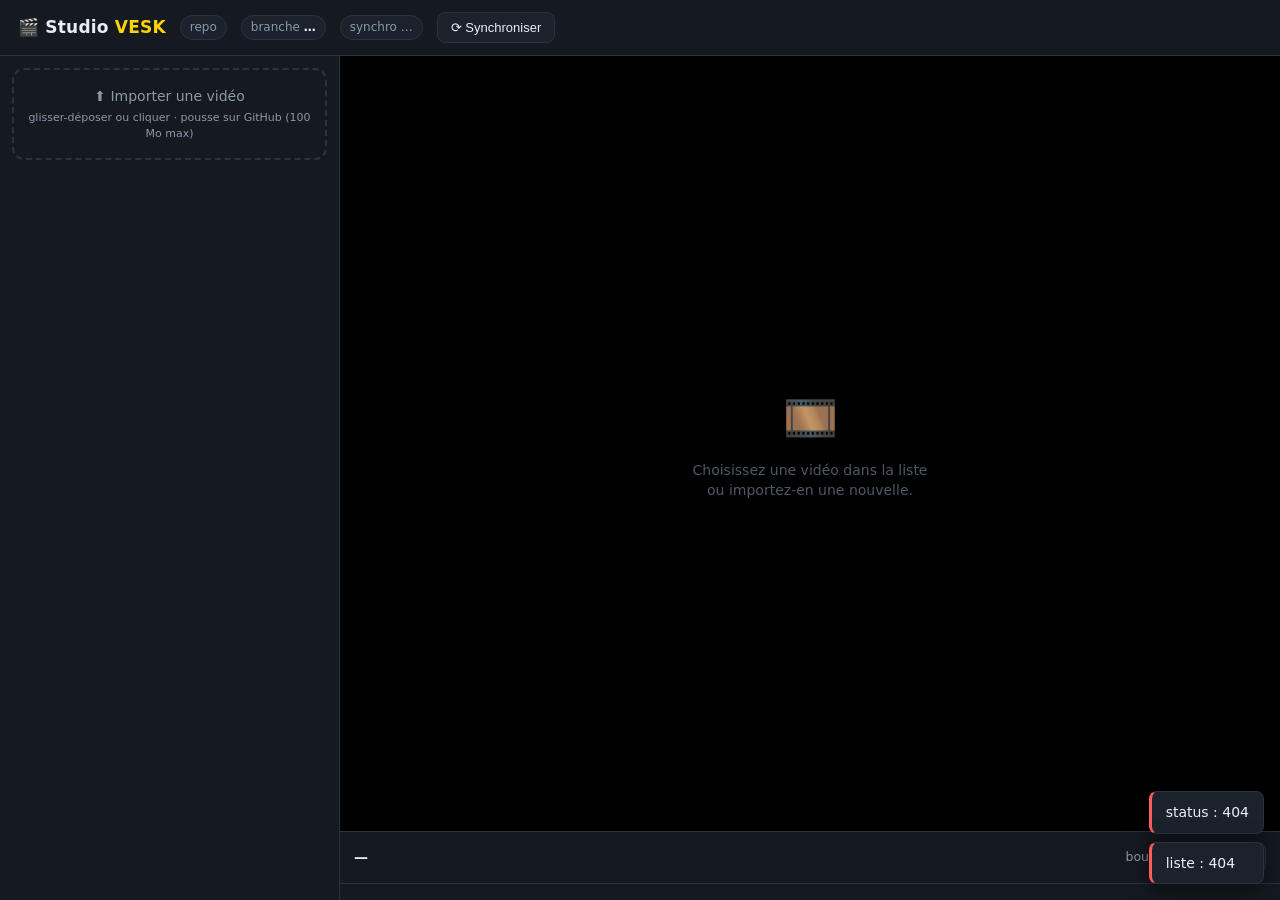
==== studio/index.html @ 56725480 "studio: application web d'import et de visualisation des vidéos du dépôt — lecture Range, vignettes," ====
<!DOCTYPE html>
<html lang="fr">
<head>
<meta charset="utf-8">
<meta name="viewport" content="width=device-width, initial-scale=1">
<title>Studio VESK — vidéos du dépôt GitHub</title>
<style>
  :root{
    --bg:#0d1014; --panel:#151a21; --panel2:#1b222c; --line:#2a3341;
    --txt:#e8edf4; --dim:#8b98a9; --acc:#ffd400; --ok:#3ddc84; --warn:#ff9f43;
  }
  *{box-sizing:border-box; margin:0; padding:0}
  body{background:var(--bg); color:var(--txt); font:14px/1.45 system-ui,-apple-system,"Segoe UI",sans-serif; height:100vh; display:flex; flex-direction:column; overflow:hidden}
  header{display:flex; align-items:center; gap:14px; padding:12px 18px; background:var(--panel); border-bottom:1px solid var(--line); flex-wrap:wrap}
  header h1{font-size:17px; font-weight:700; letter-spacing:.2px}
  header h1 span{color:var(--acc)}
  .badge{font-size:12px; padding:3px 9px; border-radius:99px; background:var(--panel2); border:1px solid var(--line); color:var(--dim); white-space:nowrap}
  .badge b{color:var(--txt); font-weight:600}
  .badge.ok{color:var(--ok); border-color:#1d4933}
  .badge.warnc{color:var(--warn); border-color:#59401f}
  button{background:var(--panel2); color:var(--txt); border:1px solid var(--line); border-radius:8px; padding:7px 13px; font-size:13px; cursor:pointer; transition:.15s}
  button:hover{border-color:var(--acc); color:var(--acc)}
  button.primary{background:var(--acc); border-color:var(--acc); color:#111; font-weight:700}
  button.primary:hover{filter:brightness(1.08); color:#111}
  main{flex:1; display:grid; grid-template-columns:340px 1fr; min-height:0}
  aside{background:var(--panel); border-right:1px solid var(--line); display:flex; flex-direction:column; min-height:0}
  .drop{margin:12px; padding:16px 12px; border:2px dashed var(--line); border-radius:12px; text-align:center; color:var(--dim); cursor:pointer; transition:.15s; position:relative}
  .drop:hover,.drop.over{border-color:var(--acc); color:var(--acc); background:#1c1f14}
  .drop small{display:block; margin-top:4px; font-size:11px}
  .bar{height:4px; background:var(--panel2); border-radius:2px; margin:0 12px 8px; overflow:hidden; display:none}
  .bar i{display:block; height:100%; width:0; background:var(--acc); transition:.15s}
  .list{overflow-y:auto; flex:1; padding:4px 8px 14px}
  .vid{display:flex; gap:10px; padding:8px; border-radius:10px; cursor:pointer; border:1px solid transparent; margin-bottom:4px}
  .vid:hover{background:var(--panel2)}
  .vid.active{background:var(--panel2); border-color:var(--acc)}
  .vid img{width:64px; height:88px; object-fit:cover; border-radius:6px; background:#000; flex:none}
  .vid .ph{display:flex; align-items:center; justify-content:center; font-size:22px}
  .meta{min-width:0; align-self:center}
  .meta .nm{font-weight:600; font-size:13px; white-space:nowrap; overflow:hidden; text-overflow:ellipsis}
  .meta .sub{color:var(--dim); font-size:11.5px; margin-top:3px}
  .tag{display:inline-block; font-size:10.5px; padding:1px 7px; border-radius:99px; margin-top:5px; border:1px solid var(--line); color:var(--dim)}
  .tag.gh{color:var(--ok); border-color:#1d4933}
  .tag.loc{color:var(--warn); border-color:#59401f}
  .content{display:flex; flex-direction:column; min-width:0; min-height:0}
  .stage{flex:1; background:#000; display:flex; align-items:center; justify-content:center; min-height:0; position:relative}
  video{max-width:100%; max-height:100%; width:auto; height:auto; outline:none}
  .empty{color:#4d5766; text-align:center; padding:40px}
  .empty .big{font-size:44px; margin-bottom:10px}
  .toolbar{display:flex; align-items:center; gap:10px; padding:10px 14px; background:var(--panel); border-top:1px solid var(--line); flex-wrap:wrap}
  .toolbar .title{font-weight:700; margin-right:auto; min-width:0; white-space:nowrap; overflow:hidden; text-overflow:ellipsis}
  .toolbar label{color:var(--dim); font-size:12.5px; display:flex; align-items:center; gap:5px; user-select:none}
  select{background:var(--panel2); color:var(--txt); border:1px solid var(--line); border-radius:8px; padding:6px 8px; font-size:13px}
  .details{display:flex; gap:18px; padding:8px 14px; background:var(--panel); border-top:1px solid var(--line); color:var(--dim); font-size:12px; flex-wrap:wrap}
  .details b{color:var(--txt); font-weight:600}
  #toasts{position:fixed; right:16px; bottom:16px; display:flex; flex-direction:column; gap:8px; z-index:50}
  .toast{background:var(--panel2); border:1px solid var(--line); border-left:3px solid var(--acc); padding:10px 14px; border-radius:8px; max-width:420px; box-shadow:0 6px 24px #0008; animation:.2s ease-out}
  .toast.err{border-left-color:#ff5c5c}
  .toast.ok{border-left-color:var(--ok)}
  @keyframes .3{}
  ::-webkit-scrollbar{width:9px} ::-webkit-scrollbar-thumb{background:#29313d; border-radius:6px}
</style>
</head>
<body>
<header>
  <h1>🎬 Studio <span>VESK</span></h1>
  <span class="badge">repo <b id="repo"></b></span>
  <span class="badge">branche <b id="branch">…</b></span>
  <span class="badge" id="syncBadge">synchro …</span>
  <button id="btnSync" title="git fetch + rafraîchir">⟳ Synchroniser</button>
</header>
<main>
  <aside>
    <div class="drop" id="drop">
      ⬆ Importer une vidéo
      <small>glisser-déposer ou cliquer · pousse sur GitHub (100 Mo max)</small>
      <input type="file" id="file" accept="video/*" hidden>
    </div>
    <div class="bar" id="bar"><i id="barFill"></i></div>
    <div class="list" id="list"></div>
  </aside>
  <section class="content">
    <div class="stage" id="stage">
      <div class="empty" id="empty"><div class="big">🎞️</div>Choisissez une vidéo dans la liste<br>ou importez-en une nouvelle.</div>
      <video id="player" controls playsinline hidden></video>
    </div>
    <div class="toolbar">
      <div class="title" id="vTitle">—</div>
      <label>boucle <input type="checkbox" id="loop"></label>
      <select id="speed" title="vitesse">
        <option value="0.5">0,5×</option><option value="1" selected>1×</option>
        <option value="1.25">1,25×</option><option value="1.5">1,5×</option>
        <option value="2">2×</option>
      </select>
      <button id="btnGh" hidden>ouvrir sur GitHub</button>
      <button id="btnRaw" hidden>lien raw</button>
      <button id="btnCopy" hidden>copier le lien</button>
    </div>
    <div class="details" id="details"></div>
  </section>
</main>
<div id="toasts"></div>
<script>
const $ = (id) => document.getElementById(id);
const player = $("player");
let videos = [], current = null;

function toast(msg, cls = "") {
  const el = document.createElement("div");
  el.className = "toast " + cls;
  el.textContent = msg;
  $("toasts").appendChild(el);
  setTimeout(() => el.remove(), 5200);
}
function fmtSize(n) {
  if (n >= 1073741824) return (n / 1073741824).toFixed(1) + " Go";
  if (n >= 1048576) return (n / 1048576).toFixed(1) + " Mo";
  return Math.max(1, Math.round(n / 1024)) + " Ko";
}
function fmtDur(s) {
  if (s == null) return "—";
  s = Math.round(s);
  const m = Math.floor(s / 60), r = s % 60;
  return m + ":" + String(r).padStart(2, "0");
}
async function api(url, opts) {
  const res = await fetch(url, opts);
  const data = await res.json().catch(() => ({}));
  if (!res.ok) throw new Error(data.error || res.status);
  return data;
}

async function loadStatus() {
  try {
    const st = await api("/api/status");
    $("branch").textContent = st.branch;
    const b = $("syncBadge");
    if (st.dirty) { b.textContent = "modifications locales"; b.className = "badge warnc"; }
    else if (st.in_sync) { b.textContent = "✓ à jour avec GitHub"; b.className = "badge ok"; }
    else { b.textContent = `local ${st.head} ≠ ${st.origin || "?"}`; b.className = "badge warnc"; }
  } catch (e) { toast("status : " + e.message, "err"); }
}

async function loadVideos(keep = true) {
  try {
    const data = await api("/api/videos");
    videos = data.videos;
    $("repo").textContent = "gnansounoujerode3-hue/essaie";
    render(keep);
  } catch (e) { toast("liste : " + e.message, "err"); }
}

function render(keep = true) {
  const list = $("list");
  list.innerHTML = "";
  if (!videos.length) {
    list.innerHTML = '<div class="empty" style="padding:20px">Aucune vidéo dans le dépôt.</div>';
    return;
  }
  for (const v of videos) {
    const row = document.createElement("div");
    row.className = "vid" + (current && current.path === v.path ? " active" : "");
    row.innerHTML = `
      <img src="${v.thumb}" alt="" loading="lazy"
           onerror="this.classList.add('ph'); this.outerHTML='<div class=\\'vid ph\\' style=\\'width:64px;height:88px\\'>🎥</div>'">
      <div class="meta">
        <div class="nm" title="${v.name}">${v.name}</div>
        <div class="sub">▶ ${fmtDur(v.duration)} · ${fmtSize(v.size)}</div>
        <span class="tag ${v.synced ? "gh" : "loc"}">${v.synced ? "GitHub ✓" : "local"}</span>
      </div>`;
    row.onclick = () => select(v);
    list.appendChild(row);
  }
  if (keep && current) {
    const again = videos.find((v) => v.path === current.path);
    if (again) current = again;
  } else {
    select(videos.find((v) => v.name === "rush_marketing.mp4") || videos[0], false);
    return;
  }
}

function select(v, play = false) {
  if (!v) return;
  current = v;
  $("empty").style.display = "none";
  player.hidden = false;
  const wasPlaying = !player.paused;
  player.src = v.file;
  player.load();
  if (play || wasPlaying) player.play().catch(() => {});
  $("vTitle").textContent = v.name;
  $("btnGh").hidden = $("btnRaw").hidden = $("btnCopy").hidden = false;
  $("btnGh").onclick = () => window.open(v.github, "_blank");
  $("btnRaw").onclick = () => window.open(v.raw, "_blank");
  $("btnCopy").onclick = async () => {
    try { await navigator.clipboard.writeText(location.origin + v.file); toast("lien copié", "ok"); }
    catch { toast("copie impossible", "err"); }
  };
  $("details").innerHTML =
    `<span>chemin <b>${v.path}</b></span>` +
    `<span>taille <b>${fmtSize(v.size)}</b></span>` +
    `<span>durée <b>${fmtDur(v.duration)}</b></span>` +
    `<span>source <b>${v.synced ? "GitHub (poussé)" : "locale (non poussée)"}</b></span>`;
  document.querySelectorAll(".vid").forEach((el) => el.classList.remove("active"));
  const idx = videos.indexOf(v);
  if (idx >= 0 && document.querySelectorAll(".vid")[idx])
    document.querySelectorAll(".vid")[idx].classList.add("active");
}

function upload(file) {
  if (!file) return;
  const bar = $("bar"), fill = $("barFill");
  bar.style.display = "block"; fill.style.width = "0";
  const xhr = new XMLHttpRequest();
  xhr.open("POST", "/api/import?name=" + encodeURIComponent(file.name));
  xhr.upload.onprogress = (e) => { if (e.lengthComputable) fill.style.width = (100 * e.loaded / e.total) + "%"; };
  xhr.onload = () => {
    bar.style.display = "none";
    let data = {};
    try { data = JSON.parse(xhr.responseText); } catch {}
    if (xhr.status !== 200 || data.error) { toast(data.error || "import impossible", "err"); return; }
    toast(`« ${file.name} » importé ${data.pushed ? "et poussé sur GitHub" : "déjà à jour"} ${data.commit ? "· " + data.commit : ""}`, "ok");
    loadStatus(); loadVideos(false);
    setTimeout(() => {
      const v = videos.find((x) => x.path === data.path);
      if (v) select(v, true);
    }, 350);
  };
  xhr.onerror = () => { bar.style.display = "none"; toast("réseau : import impossible", "err"); };
  xhr.send(file);
}

$("drop").onclick = () => $("file").click();
$("file").onchange = (e) => upload(e.target.files[0]);
const drop = $("drop");
["dragover", "dragenter"].forEach((ev) => drop.addEventListener(ev, (e) => { e.preventDefault(); drop.classList.add("over"); }));
["dragleave", "drop"].forEach((ev) => drop.addEventListener(ev, (e) => { e.preventDefault(); drop.classList.remove("over"); }));
drop.addEventListener("drop", (e) => upload(e.dataTransfer.files[0]));

$("btnSync").onclick = async () => {
  $("btnSync").disabled = true; $("btnSync").textContent = "⟳ …";
  try {
    const st = await api("/api/sync", { method: "POST" });
    toast(st.fetched ? "fetch GitHub effectué" : ("fetch : " + (st.fetch_error || "échec")), st.fetched ? "ok" : "err");
    await loadStatus(); await loadVideos();
  } catch (e) { toast("sync : " + e.message, "err"); }
  $("btnSync").disabled = false; $("btnSync").textContent = "⟳ Synchroniser";
};

$("loop").onchange = (e) => { player.loop = e.target.checked; };
$("speed").onchange = (e) => { player.playbackRate = parseFloat(e.target.value); };
player.addEventListener("error", () => { if (player.src) toast("lecture impossible : " + current?.name, "err"); });

loadStatus(); loadVideos(false);
</script>
</body>
</html>
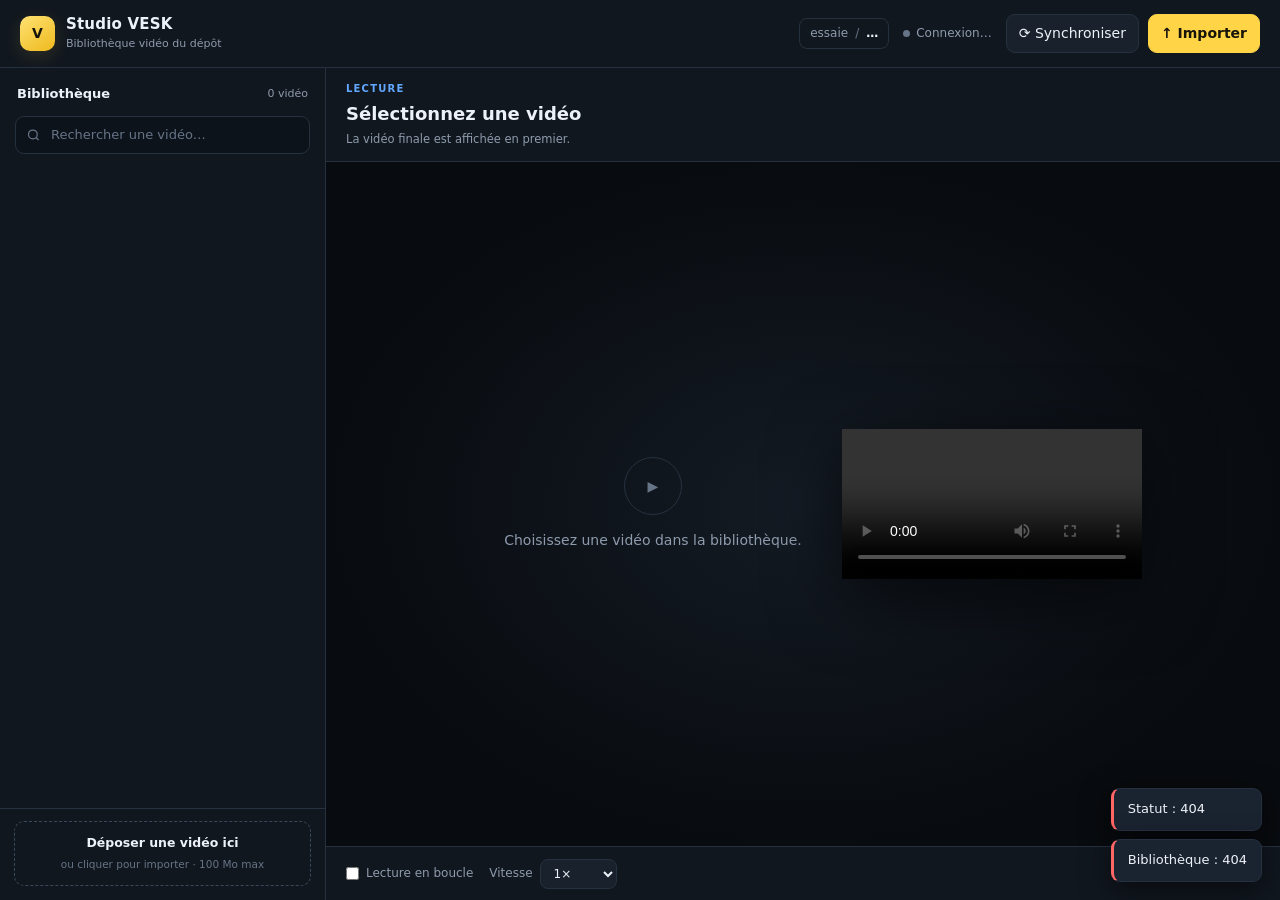
==== commit 9d569eb6: "Studio: réorganise la bibliothèque — finale en évidence, sections par type, noms lisibles, recherche" ====
--- a/studio/index.html
+++ b/studio/index.html
@@ -3,99 +3,158 @@
 <head>
 <meta charset="utf-8">
 <meta name="viewport" content="width=device-width, initial-scale=1">
-<title>Studio VESK — vidéos du dépôt GitHub</title>
+<title>Studio VESK — Bibliothèque vidéo</title>
 <style>
   :root{
-    --bg:#0d1014; --panel:#151a21; --panel2:#1b222c; --line:#2a3341;
-    --txt:#e8edf4; --dim:#8b98a9; --acc:#ffd400; --ok:#3ddc84; --warn:#ff9f43;
+    --bg:#0c1015; --panel:#11171f; --panel2:#18212c; --hover:#1c2633;
+    --line:#263140; --txt:#edf2f8; --dim:#8e9bad; --muted:#667487;
+    --acc:#ffd447; --blue:#62a8ff; --ok:#48d597; --warn:#ffad55;
   }
   *{box-sizing:border-box; margin:0; padding:0}
-  body{background:var(--bg); color:var(--txt); font:14px/1.45 system-ui,-apple-system,"Segoe UI",sans-serif; height:100vh; display:flex; flex-direction:column; overflow:hidden}
-  header{display:flex; align-items:center; gap:14px; padding:12px 18px; background:var(--panel); border-bottom:1px solid var(--line); flex-wrap:wrap}
-  header h1{font-size:17px; font-weight:700; letter-spacing:.2px}
-  header h1 span{color:var(--acc)}
-  .badge{font-size:12px; padding:3px 9px; border-radius:99px; background:var(--panel2); border:1px solid var(--line); color:var(--dim); white-space:nowrap}
-  .badge b{color:var(--txt); font-weight:600}
-  .badge.ok{color:var(--ok); border-color:#1d4933}
-  .badge.warnc{color:var(--warn); border-color:#59401f}
-  button{background:var(--panel2); color:var(--txt); border:1px solid var(--line); border-radius:8px; padding:7px 13px; font-size:13px; cursor:pointer; transition:.15s}
-  button:hover{border-color:var(--acc); color:var(--acc)}
-  button.primary{background:var(--acc); border-color:var(--acc); color:#111; font-weight:700}
-  button.primary:hover{filter:brightness(1.08); color:#111}
-  main{flex:1; display:grid; grid-template-columns:340px 1fr; min-height:0}
-  aside{background:var(--panel); border-right:1px solid var(--line); display:flex; flex-direction:column; min-height:0}
-  .drop{margin:12px; padding:16px 12px; border:2px dashed var(--line); border-radius:12px; text-align:center; color:var(--dim); cursor:pointer; transition:.15s; position:relative}
-  .drop:hover,.drop.over{border-color:var(--acc); color:var(--acc); background:#1c1f14}
-  .drop small{display:block; margin-top:4px; font-size:11px}
-  .bar{height:4px; background:var(--panel2); border-radius:2px; margin:0 12px 8px; overflow:hidden; display:none}
-  .bar i{display:block; height:100%; width:0; background:var(--acc); transition:.15s}
-  .list{overflow-y:auto; flex:1; padding:4px 8px 14px}
-  .vid{display:flex; gap:10px; padding:8px; border-radius:10px; cursor:pointer; border:1px solid transparent; margin-bottom:4px}
+  body{height:100vh; overflow:hidden; display:flex; flex-direction:column; background:var(--bg); color:var(--txt); font:14px/1.45 Inter,system-ui,-apple-system,"Segoe UI",sans-serif}
+  button,input,select{font:inherit}
+  button{border:1px solid var(--line); border-radius:9px; padding:8px 12px; background:var(--panel2); color:var(--txt); cursor:pointer; transition:background .15s,border-color .15s,color .15s}
+  button:hover{background:var(--hover); border-color:#43536a}
+  button:focus-visible,input:focus-visible,select:focus-visible{outline:2px solid var(--blue); outline-offset:2px}
+  button.primary{background:var(--acc); border-color:var(--acc); color:#17140a; font-weight:750}
+  button.primary:hover{background:#ffe073; border-color:#ffe073}
+  button:disabled{opacity:.55; cursor:wait}
+  .topbar{height:68px; flex:none; display:flex; align-items:center; gap:20px; padding:0 20px; background:var(--panel); border-bottom:1px solid var(--line)}
+  .brand{display:flex; align-items:center; gap:11px; min-width:230px}
+  .logo{width:35px; height:35px; display:grid; place-items:center; border-radius:10px; background:linear-gradient(145deg,#ffe273,#eeb91d); color:#17140a; font-weight:900; box-shadow:0 5px 18px #ffd44720}
+  .brand h1{font-size:15px; line-height:1.2; letter-spacing:.2px}
+  .brand small{display:block; margin-top:3px; color:var(--dim); font-size:11px}
+  .top-actions{margin-left:auto; display:flex; align-items:center; gap:9px; min-width:0}
+  .repo{display:flex; align-items:center; gap:7px; max-width:285px; padding:6px 10px; border:1px solid var(--line); border-radius:8px; color:var(--dim); font-size:12px; white-space:nowrap}
+  .repo b{overflow:hidden; text-overflow:ellipsis; color:var(--txt); font-weight:550}
+  .repo i{font-style:normal; color:var(--muted)}
+  .status{display:flex; align-items:center; gap:6px; color:var(--dim); font-size:12px; white-space:nowrap; padding:0 5px}
+  .status::before{content:""; width:7px; height:7px; border-radius:50%; background:var(--muted)}
+  .status.ok{color:var(--ok)} .status.ok::before{background:var(--ok)}
+  .status.warn{color:var(--warn)} .status.warn::before{background:var(--warn)}
+  main{flex:1; min-height:0; display:grid; grid-template-columns:326px minmax(0,1fr)}
+  aside{min-height:0; display:flex; flex-direction:column; background:var(--panel); border-right:1px solid var(--line)}
+  .side-head{flex:none; padding:17px 15px 12px}
+  .side-title{display:flex; align-items:center; justify-content:space-between; margin:0 2px 12px; font-size:13px; font-weight:700}
+  .side-title span{color:var(--dim); font-size:11px; font-weight:500}
+  .search{position:relative}
+  .search svg{position:absolute; left:11px; top:50%; transform:translateY(-50%); color:var(--muted); pointer-events:none}
+  .search input{width:100%; height:38px; padding:0 12px 0 35px; border:1px solid var(--line); border-radius:9px; background:#0d131b; color:var(--txt); font-size:13px}
+  .search input::placeholder{color:var(--muted)}
+  .list{flex:1; min-height:0; overflow-y:auto; padding:0 9px 14px}
+  .group{margin-top:12px}
+  .group:first-child{margin-top:2px}
+  .group-title{display:flex; align-items:center; gap:7px; padding:0 8px 7px; color:var(--dim); font-size:10.5px; font-weight:700; letter-spacing:1.1px; text-transform:uppercase}
+  .group-title::before{content:""; width:5px; height:5px; border-radius:50%; background:#56677e}
+  .group.final .group-title{color:var(--acc)} .group.final .group-title::before{background:var(--acc)}
+  .group-title span{margin-left:auto; color:var(--muted); letter-spacing:0; font-weight:550}
+  .vid{display:flex; align-items:center; gap:11px; width:100%; padding:8px; margin-bottom:3px; border:1px solid transparent; border-radius:11px; cursor:pointer; transition:background .12s,border-color .12s}
   .vid:hover{background:var(--panel2)}
-  .vid.active{background:var(--panel2); border-color:var(--acc)}
-  .vid img{width:64px; height:88px; object-fit:cover; border-radius:6px; background:#000; flex:none}
-  .vid .ph{display:flex; align-items:center; justify-content:center; font-size:22px}
-  .meta{min-width:0; align-self:center}
-  .meta .nm{font-weight:600; font-size:13px; white-space:nowrap; overflow:hidden; text-overflow:ellipsis}
-  .meta .sub{color:var(--dim); font-size:11.5px; margin-top:3px}
-  .tag{display:inline-block; font-size:10.5px; padding:1px 7px; border-radius:99px; margin-top:5px; border:1px solid var(--line); color:var(--dim)}
-  .tag.gh{color:var(--ok); border-color:#1d4933}
-  .tag.loc{color:var(--warn); border-color:#59401f}
-  .content{display:flex; flex-direction:column; min-width:0; min-height:0}
-  .stage{flex:1; background:#000; display:flex; align-items:center; justify-content:center; min-height:0; position:relative}
-  video{max-width:100%; max-height:100%; width:auto; height:auto; outline:none}
-  .empty{color:#4d5766; text-align:center; padding:40px}
-  .empty .big{font-size:44px; margin-bottom:10px}
-  .toolbar{display:flex; align-items:center; gap:10px; padding:10px 14px; background:var(--panel); border-top:1px solid var(--line); flex-wrap:wrap}
-  .toolbar .title{font-weight:700; margin-right:auto; min-width:0; white-space:nowrap; overflow:hidden; text-overflow:ellipsis}
-  .toolbar label{color:var(--dim); font-size:12.5px; display:flex; align-items:center; gap:5px; user-select:none}
-  select{background:var(--panel2); color:var(--txt); border:1px solid var(--line); border-radius:8px; padding:6px 8px; font-size:13px}
-  .details{display:flex; gap:18px; padding:8px 14px; background:var(--panel); border-top:1px solid var(--line); color:var(--dim); font-size:12px; flex-wrap:wrap}
-  .details b{color:var(--txt); font-weight:600}
-  #toasts{position:fixed; right:16px; bottom:16px; display:flex; flex-direction:column; gap:8px; z-index:50}
-  .toast{background:var(--panel2); border:1px solid var(--line); border-left:3px solid var(--acc); padding:10px 14px; border-radius:8px; max-width:420px; box-shadow:0 6px 24px #0008; animation:.2s ease-out}
-  .toast.err{border-left-color:#ff5c5c}
-  .toast.ok{border-left-color:var(--ok)}
-  @keyframes .3{}
-  ::-webkit-scrollbar{width:9px} ::-webkit-scrollbar-thumb{background:#29313d; border-radius:6px}
+  .vid.active{background:#202a36; border-color:#455368}
+  .group.final .vid.active{border-color:#8a752d; background:#29291f}
+  .thumb{position:relative; flex:none; width:52px; height:72px; overflow:hidden; display:grid; place-items:center; border-radius:7px; background:#05080c; color:#536176}
+  .thumb img{position:absolute; inset:0; width:100%; height:100%; object-fit:cover}
+  .thumb svg{width:17px; height:17px}
+  .meta{min-width:0; flex:1}
+  .nm{color:var(--txt); font-size:12.5px; font-weight:650; line-height:1.35; display:-webkit-box; -webkit-line-clamp:2; -webkit-box-orient:vertical; overflow:hidden}
+  .sub{margin-top:5px; color:var(--dim); font-size:11px; white-space:nowrap}
+  .sync-dot{flex:none; align-self:flex-start; width:6px; height:6px; margin:6px 2px 0 0; border-radius:50%; background:var(--ok)}
+  .sync-dot.local{background:var(--warn)}
+  .empty-list{padding:35px 16px; text-align:center; color:var(--dim); font-size:13px}
+  .side-bottom{flex:none; padding:12px 14px 14px; border-top:1px solid var(--line)}
+  .drop{padding:12px 10px; border:1px dashed #3a485b; border-radius:10px; text-align:center; color:var(--dim); font-size:12px; cursor:pointer; transition:.15s}
+  .drop b{display:block; margin-bottom:3px; color:var(--txt); font-size:12.5px}
+  .drop small{font-size:10.5px; color:var(--muted)}
+  .drop:hover,.drop.over{border-color:var(--acc); background:#ffd44708}
+  .bar{display:none; height:3px; margin-top:10px; overflow:hidden; border-radius:3px; background:var(--panel2)}
+  .bar i{display:block; width:0; height:100%; background:var(--acc); transition:width .15s}
+  .content{min-width:0; min-height:0; display:flex; flex-direction:column}
+  .video-head{flex:none; min-height:88px; display:flex; align-items:center; gap:18px; padding:14px 20px; border-bottom:1px solid var(--line); background:var(--panel)}
+  .heading{min-width:0; flex:1}
+  .eyebrow{margin-bottom:4px; color:var(--blue); font-size:10px; font-weight:750; letter-spacing:1.2px; text-transform:uppercase}
+  .heading h2{overflow:hidden; text-overflow:ellipsis; white-space:nowrap; font-size:18px; font-weight:700}
+  .meta-line{margin-top:4px; color:var(--dim); font-size:11.5px}
+  .video-actions{display:flex; gap:7px; flex:none}
+  .video-actions button{font-size:12px; padding:7px 10px}
+  .stage{flex:1; min-height:0; display:flex; align-items:center; justify-content:center; position:relative; overflow:hidden; background:radial-gradient(ellipse at center,#141b24 0,#080b0f 72%)}
+  video{display:block; width:auto; height:auto; max-width:100%; max-height:100%; outline:none; box-shadow:0 18px 70px #0009}
+  .empty-stage{padding:40px; text-align:center; color:var(--dim)}
+  .empty-stage .play-empty{width:58px; height:58px; margin:0 auto 15px; display:grid; place-items:center; border:1px solid var(--line); border-radius:50%; color:var(--muted)}
+  .controlbar{flex:none; min-height:54px; display:flex; align-items:center; gap:16px; padding:10px 20px; border-top:1px solid var(--line); background:var(--panel)}
+  .controlbar label{display:flex; align-items:center; gap:7px; color:var(--dim); font-size:12px; white-space:nowrap; cursor:pointer}
+  input[type=checkbox]{accent-color:var(--acc)}
+  select{padding:6px 9px; border:1px solid var(--line); border-radius:8px; background:var(--panel2); color:var(--txt); font-size:12px}
+  .path{margin-left:auto; max-width:48%; overflow:hidden; text-overflow:ellipsis; white-space:nowrap; color:var(--muted); font-size:11px}
+  #toasts{position:fixed; right:18px; bottom:18px; z-index:50; display:flex; flex-direction:column; gap:8px}
+  .toast{max-width:420px; padding:11px 14px; border:1px solid var(--line); border-left:3px solid var(--acc); border-radius:9px; background:#1a2330; box-shadow:0 8px 30px #0008; font-size:13px}
+  .toast.ok{border-left-color:var(--ok)} .toast.err{border-left-color:#ff6666}
+  ::-webkit-scrollbar{width:8px} ::-webkit-scrollbar-thumb{background:#2b3747; border-radius:6px}
+  @media(max-width:1050px){.repo{display:none}.brand{min-width:190px}main{grid-template-columns:292px minmax(0,1fr)}}
+  @media(max-width:760px){.status{display:none}.topbar{padding:0 12px}.top-actions{gap:6px}.top-actions button span{display:none}main{grid-template-columns:250px minmax(0,1fr)}.video-actions button{padding:7px;font-size:0}.video-actions button::first-letter{font-size:12px}.path{display:none}}
 </style>
 </head>
 <body>
-<header>
-  <h1>🎬 Studio <span>VESK</span></h1>
-  <span class="badge">repo <b id="repo"></b></span>
-  <span class="badge">branche <b id="branch">…</b></span>
-  <span class="badge" id="syncBadge">synchro …</span>
-  <button id="btnSync" title="git fetch + rafraîchir">⟳ Synchroniser</button>
+<header class="topbar">
+  <div class="brand">
+    <div class="logo">V</div>
+    <div><h1>Studio VESK</h1><small>Bibliothèque vidéo du dépôt</small></div>
+  </div>
+  <div class="top-actions">
+    <span class="repo">essaie <i>/</i> <b id="branch">…</b></span>
+    <span class="status" id="syncBadge">Connexion…</span>
+    <button id="btnSync" type="button" title="Récupérer l’état de GitHub">⟳ <span>Synchroniser</span></button>
+    <button id="btnImport" class="primary" type="button">↑ <span>Importer</span></button>
+  </div>
 </header>
 <main>
   <aside>
-    <div class="drop" id="drop">
-      ⬆ Importer une vidéo
-      <small>glisser-déposer ou cliquer · pousse sur GitHub (100 Mo max)</small>
-      <input type="file" id="file" accept="video/*" hidden>
-    </div>
-    <div class="bar" id="bar"><i id="barFill"></i></div>
+    <div class="side-head">
+      <div class="side-title">Bibliothèque <span id="count">0 vidéo</span></div>
+      <div class="search">
+        <svg width="15" height="15" viewBox="0 0 24 24" fill="none" stroke="currentColor" stroke-width="2"><circle cx="11" cy="11" r="7"/><path d="m20 20-4-4"/></svg>
+        <input id="search" type="search" placeholder="Rechercher une vidéo…" autocomplete="off">
+      </div>
+    </div>
     <div class="list" id="list"></div>
+    <div class="side-bottom">
+      <div class="drop" id="drop" role="button" tabindex="0">
+        <b>Déposer une vidéo ici</b>
+        <small>ou cliquer pour importer · 100 Mo max</small>
+      </div>
+      <div class="bar" id="bar"><i id="barFill"></i></div>
+    </div>
+    <input type="file" id="file" accept="video/*" hidden>
   </aside>
   <section class="content">
+    <div class="video-head">
+      <div class="heading">
+        <div class="eyebrow" id="vGroup">Lecture</div>
+        <h2 id="vTitle">Sélectionnez une vidéo</h2>
+        <div class="meta-line" id="vMeta">La vidéo finale est affichée en premier.</div>
+      </div>
+      <div class="video-actions">
+        <button id="btnGh" type="button" hidden>GitHub</button>
+        <button id="btnRaw" type="button" hidden>Lien direct</button>
+        <button id="btnCopy" type="button" hidden>Copier le lien</button>
+      </div>
+    </div>
     <div class="stage" id="stage">
-      <div class="empty" id="empty"><div class="big">🎞️</div>Choisissez une vidéo dans la liste<br>ou importez-en une nouvelle.</div>
+      <div class="empty-stage" id="empty">
+        <div class="play-empty">▶</div>
+        Choisissez une vidéo dans la bibliothèque.
+      </div>
       <video id="player" controls playsinline hidden></video>
     </div>
-    <div class="toolbar">
-      <div class="title" id="vTitle">—</div>
-      <label>boucle <input type="checkbox" id="loop"></label>
-      <select id="speed" title="vitesse">
-        <option value="0.5">0,5×</option><option value="1" selected>1×</option>
-        <option value="1.25">1,25×</option><option value="1.5">1,5×</option>
-        <option value="2">2×</option>
-      </select>
-      <button id="btnGh" hidden>ouvrir sur GitHub</button>
-      <button id="btnRaw" hidden>lien raw</button>
-      <button id="btnCopy" hidden>copier le lien</button>
-    </div>
-    <div class="details" id="details"></div>
+    <div class="controlbar">
+      <label><input type="checkbox" id="loop"> Lecture en boucle</label>
+      <label>Vitesse
+        <select id="speed">
+          <option value="0.5">0,5×</option><option value="1" selected>1×</option>
+          <option value="1.25">1,25×</option><option value="1.5">1,5×</option><option value="2">2×</option>
+        </select>
+      </label>
+      <span class="path" id="vPath"></span>
+    </div>
   </section>
 </main>
 <div id="toasts"></div>
@@ -104,6 +163,49 @@
 const player = $("player");
 let videos = [], current = null;
 
+const GROUPS = [
+  ["final", "Vidéo finale"], ["imports", "Imports"], ["references", "Références"],
+  ["captures", "Enregistrements d’écran"], ["source", "Source originale"], ["other", "Autres vidéos"]
+];
+function esc(value) {
+  return String(value).replace(/[&<>"']/g, (c) => ({"&":"&amp;","<":"&lt;",">":"&gt;",'"':"&quot;","'":"&#39;"}[c]));
+}
+function norm(value) {
+  return String(value).toLowerCase().normalize("NFD").replace(/[\u0300-\u036f]/g, "");
+}
+function category(v) {
+  if (v.path.startsWith("imports/")) return "imports";
+  if (v.name === "rush_marketing.mp4") return "final";
+  if (/^reference/i.test(v.name)) return "references";
+  if (/^enregistrement/i.test(v.name)) return "captures";
+  if (/^AQN/i.test(v.name)) return "source";
+  return "other";
+}
+function title(v) {
+  const cat = category(v);
+  if (cat === "final") return "Marketing — version finale";
+  if (cat === "source") return "Vidéo source originale";
+  let m = v.name.match(/^reference\s*(?:\((\d+)\)|(\d+))/i);
+  if (m) return `Référence ${m[1] || m[2]}`;
+  m = v.name.match(/(\d{2})(\d{2})(\d{2})\.mp4$/);
+  if (cat === "captures" && m) return `Capture écran · ${m[1]}:${m[2]}:${m[3]}`;
+  return v.name.replace(/\.[^.]+$/, "");
+}
+function groupName(v) {
+  return (GROUPS.find(([id]) => id === category(v)) || GROUPS.at(-1))[1];
+}
+function fmtSize(n) {
+  let out;
+  if (n >= 1073741824) out = (n / 1073741824).toFixed(1) + " Go";
+  else if (n >= 1048576) out = (n / 1048576).toFixed(1) + " Mo";
+  else out = Math.max(1, Math.round(n / 1024)) + " Ko";
+  return out.replace(".", ",");
+}
+function fmtDur(s) {
+  if (s == null) return "Durée inconnue";
+  s = Math.round(s);
+  return `${Math.floor(s / 60)}:${String(s % 60).padStart(2, "0")}`;
+}
 function toast(msg, cls = "") {
   const el = document.createElement("div");
   el.className = "toast " + cls;
@@ -111,17 +213,6 @@
   $("toasts").appendChild(el);
   setTimeout(() => el.remove(), 5200);
 }
-function fmtSize(n) {
-  if (n >= 1073741824) return (n / 1073741824).toFixed(1) + " Go";
-  if (n >= 1048576) return (n / 1048576).toFixed(1) + " Mo";
-  return Math.max(1, Math.round(n / 1024)) + " Ko";
-}
-function fmtDur(s) {
-  if (s == null) return "—";
-  s = Math.round(s);
-  const m = Math.floor(s / 60), r = s % 60;
-  return m + ":" + String(r).padStart(2, "0");
-}
 async function api(url, opts) {
   const res = await fetch(url, opts);
   const data = await res.json().catch(() => ({}));
@@ -133,125 +224,143 @@
   try {
     const st = await api("/api/status");
     $("branch").textContent = st.branch;
+    $("branch").title = st.branch;
     const b = $("syncBadge");
-    if (st.dirty) { b.textContent = "modifications locales"; b.className = "badge warnc"; }
-    else if (st.in_sync) { b.textContent = "✓ à jour avec GitHub"; b.className = "badge ok"; }
-    else { b.textContent = `local ${st.head} ≠ ${st.origin || "?"}`; b.className = "badge warnc"; }
-  } catch (e) { toast("status : " + e.message, "err"); }
-}
-
-async function loadVideos(keep = true) {
+    if (st.dirty) { b.textContent = "Modifications locales"; b.className = "status warn"; }
+    else if (st.in_sync) { b.textContent = "Synchronisé"; b.className = "status ok"; }
+    else { b.textContent = "À synchroniser"; b.className = "status warn"; }
+  } catch (e) { toast("Statut : " + e.message, "err"); }
+}
+
+async function loadVideos(selectPath = null) {
   try {
     const data = await api("/api/videos");
     videos = data.videos;
-    $("repo").textContent = "gnansounoujerode3-hue/essaie";
-    render(keep);
-  } catch (e) { toast("liste : " + e.message, "err"); }
-}
-
-function render(keep = true) {
+    renderList();
+    if (selectPath) {
+      const imported = videos.find((v) => v.path === selectPath);
+      if (imported) select(imported, true);
+    } else if (current) {
+      const refreshed = videos.find((v) => v.path === current.path);
+      if (refreshed) select(refreshed);
+      else if (videos[0]) select(videos.find((v) => category(v) === "final") || videos[0]);
+    } else {
+      select(videos.find((v) => category(v) === "final") || videos[0]);
+    }
+  } catch (e) { toast("Bibliothèque : " + e.message, "err"); }
+}
+
+function renderList() {
+  const query = norm($("search").value.trim());
+  const filtered = videos.filter((v) => !query || norm(`${title(v)} ${v.name} ${v.path}`).includes(query));
+  $("count").textContent = `${videos.length} vidéo${videos.length > 1 ? "s" : ""}`;
   const list = $("list");
   list.innerHTML = "";
-  if (!videos.length) {
-    list.innerHTML = '<div class="empty" style="padding:20px">Aucune vidéo dans le dépôt.</div>';
+  if (!filtered.length) {
+    list.innerHTML = '<div class="empty-list">Aucune vidéo ne correspond à cette recherche.</div>';
     return;
   }
-  for (const v of videos) {
-    const row = document.createElement("div");
-    row.className = "vid" + (current && current.path === v.path ? " active" : "");
-    row.innerHTML = `
-      <img src="${v.thumb}" alt="" loading="lazy"
-           onerror="this.classList.add('ph'); this.outerHTML='<div class=\\'vid ph\\' style=\\'width:64px;height:88px\\'>🎥</div>'">
-      <div class="meta">
-        <div class="nm" title="${v.name}">${v.name}</div>
-        <div class="sub">▶ ${fmtDur(v.duration)} · ${fmtSize(v.size)}</div>
-        <span class="tag ${v.synced ? "gh" : "loc"}">${v.synced ? "GitHub ✓" : "local"}</span>
-      </div>`;
-    row.onclick = () => select(v);
-    list.appendChild(row);
-  }
-  if (keep && current) {
-    const again = videos.find((v) => v.path === current.path);
-    if (again) current = again;
-  } else {
-    select(videos.find((v) => v.name === "rush_marketing.mp4") || videos[0], false);
-    return;
+  for (const [id, label] of GROUPS) {
+    const items = filtered.filter((v) => category(v) === id)
+      .sort((a, b) => title(a).localeCompare(title(b), "fr", { numeric: true }));
+    if (!items.length) continue;
+    const section = document.createElement("section");
+    section.className = "group " + id;
+    section.innerHTML = `<div class="group-title">${esc(label)}<span>${items.length}</span></div>`;
+    for (const v of items) {
+      const row = document.createElement("div");
+      row.className = "vid" + (current && current.path === v.path ? " active" : "");
+      row.dataset.path = v.path;
+      row.innerHTML = `
+        <div class="thumb">
+          <svg viewBox="0 0 24 24" fill="currentColor"><path d="m8 5 11 7-11 7z"/></svg>
+          <img src="${esc(v.thumb)}" alt="" loading="lazy" onerror="this.style.display='none'">
+        </div>
+        <div class="meta">
+          <div class="nm" title="${esc(v.name)}">${esc(title(v))}</div>
+          <div class="sub">${fmtDur(v.duration)} · ${fmtSize(v.size)}</div>
+        </div>
+        <i class="sync-dot ${v.synced ? "" : "local"}" title="${v.synced ? "Sur GitHub" : "Local uniquement"}"></i>`;
+      row.onclick = () => select(v);
+      section.appendChild(row);
+    }
+    list.appendChild(section);
   }
 }
 
 function select(v, play = false) {
   if (!v) return;
+  const changed = !current || current.path !== v.path;
   current = v;
   $("empty").style.display = "none";
   player.hidden = false;
-  const wasPlaying = !player.paused;
-  player.src = v.file;
-  player.load();
-  if (play || wasPlaying) player.play().catch(() => {});
-  $("vTitle").textContent = v.name;
-  $("btnGh").hidden = $("btnRaw").hidden = $("btnCopy").hidden = false;
-  $("btnGh").onclick = () => window.open(v.github, "_blank");
-  $("btnRaw").onclick = () => window.open(v.raw, "_blank");
+  if (changed) {
+    player.src = v.file;
+    player.load();
+  }
+  if (play) player.play().catch(() => {});
+  $("vGroup").textContent = groupName(v);
+  $("vTitle").textContent = title(v);
+  $("vTitle").title = v.name;
+  $("vMeta").textContent = `${fmtDur(v.duration)} · ${fmtSize(v.size)} · ${v.synced ? "Synchronisée sur GitHub" : "Locale, non synchronisée"}`;
+  $("vPath").textContent = v.path;
+  $("vPath").title = v.path;
+  for (const id of ["btnGh", "btnRaw", "btnCopy"]) $(id).hidden = false;
+  $("btnGh").onclick = () => window.open(v.github, "_blank", "noopener");
+  $("btnRaw").onclick = () => window.open(v.raw, "_blank", "noopener");
   $("btnCopy").onclick = async () => {
-    try { await navigator.clipboard.writeText(location.origin + v.file); toast("lien copié", "ok"); }
-    catch { toast("copie impossible", "err"); }
+    try { await navigator.clipboard.writeText(location.origin + v.file); toast("Lien copié.", "ok"); }
+    catch { toast("Copie impossible dans ce navigateur.", "err"); }
   };
-  $("details").innerHTML =
-    `<span>chemin <b>${v.path}</b></span>` +
-    `<span>taille <b>${fmtSize(v.size)}</b></span>` +
-    `<span>durée <b>${fmtDur(v.duration)}</b></span>` +
-    `<span>source <b>${v.synced ? "GitHub (poussé)" : "locale (non poussée)"}</b></span>`;
-  document.querySelectorAll(".vid").forEach((el) => el.classList.remove("active"));
-  const idx = videos.indexOf(v);
-  if (idx >= 0 && document.querySelectorAll(".vid")[idx])
-    document.querySelectorAll(".vid")[idx].classList.add("active");
+  document.querySelectorAll(".vid").forEach((el) => el.classList.toggle("active", el.dataset.path === v.path));
 }
 
 function upload(file) {
   if (!file) return;
+  $("file").value = "";
   const bar = $("bar"), fill = $("barFill");
   bar.style.display = "block"; fill.style.width = "0";
   const xhr = new XMLHttpRequest();
   xhr.open("POST", "/api/import?name=" + encodeURIComponent(file.name));
   xhr.upload.onprogress = (e) => { if (e.lengthComputable) fill.style.width = (100 * e.loaded / e.total) + "%"; };
-  xhr.onload = () => {
+  xhr.onload = async () => {
     bar.style.display = "none";
     let data = {};
     try { data = JSON.parse(xhr.responseText); } catch {}
-    if (xhr.status !== 200 || data.error) { toast(data.error || "import impossible", "err"); return; }
-    toast(`« ${file.name} » importé ${data.pushed ? "et poussé sur GitHub" : "déjà à jour"} ${data.commit ? "· " + data.commit : ""}`, "ok");
-    loadStatus(); loadVideos(false);
-    setTimeout(() => {
-      const v = videos.find((x) => x.path === data.path);
-      if (v) select(v, true);
-    }, 350);
+    if (xhr.status !== 200 || data.error) { toast(data.error || "Import impossible.", "err"); return; }
+    toast(`« ${file.name} » importé et poussé sur GitHub${data.commit ? " · " + data.commit : ""}.`, "ok");
+    await loadStatus();
+    await loadVideos(data.path);
   };
-  xhr.onerror = () => { bar.style.display = "none"; toast("réseau : import impossible", "err"); };
+  xhr.onerror = () => { bar.style.display = "none"; toast("Réseau : import impossible.", "err"); };
   xhr.send(file);
 }
 
+$("btnImport").onclick = () => $("file").click();
 $("drop").onclick = () => $("file").click();
+$("drop").onkeydown = (e) => { if (e.key === "Enter" || e.key === " ") $("file").click(); };
 $("file").onchange = (e) => upload(e.target.files[0]);
 const drop = $("drop");
 ["dragover", "dragenter"].forEach((ev) => drop.addEventListener(ev, (e) => { e.preventDefault(); drop.classList.add("over"); }));
 ["dragleave", "drop"].forEach((ev) => drop.addEventListener(ev, (e) => { e.preventDefault(); drop.classList.remove("over"); }));
 drop.addEventListener("drop", (e) => upload(e.dataTransfer.files[0]));
+$("search").addEventListener("input", renderList);
 
 $("btnSync").onclick = async () => {
-  $("btnSync").disabled = true; $("btnSync").textContent = "⟳ …";
+  $("btnSync").disabled = true;
   try {
     const st = await api("/api/sync", { method: "POST" });
-    toast(st.fetched ? "fetch GitHub effectué" : ("fetch : " + (st.fetch_error || "échec")), st.fetched ? "ok" : "err");
+    toast(st.fetched ? "Synchronisation avec GitHub effectuée." : ("Échec : " + (st.fetch_error || "fetch")), st.fetched ? "ok" : "err");
     await loadStatus(); await loadVideos();
-  } catch (e) { toast("sync : " + e.message, "err"); }
-  $("btnSync").disabled = false; $("btnSync").textContent = "⟳ Synchroniser";
+  } catch (e) { toast("Synchronisation : " + e.message, "err"); }
+  $("btnSync").disabled = false;
 };
-
 $("loop").onchange = (e) => { player.loop = e.target.checked; };
 $("speed").onchange = (e) => { player.playbackRate = parseFloat(e.target.value); };
-player.addEventListener("error", () => { if (player.src) toast("lecture impossible : " + current?.name, "err"); });
-
-loadStatus(); loadVideos(false);
+player.addEventListener("error", () => { if (player.src && current) toast("Lecture impossible : " + title(current), "err"); });
+
+loadStatus();
+loadVideos();
 </script>
 </body>
 </html>
